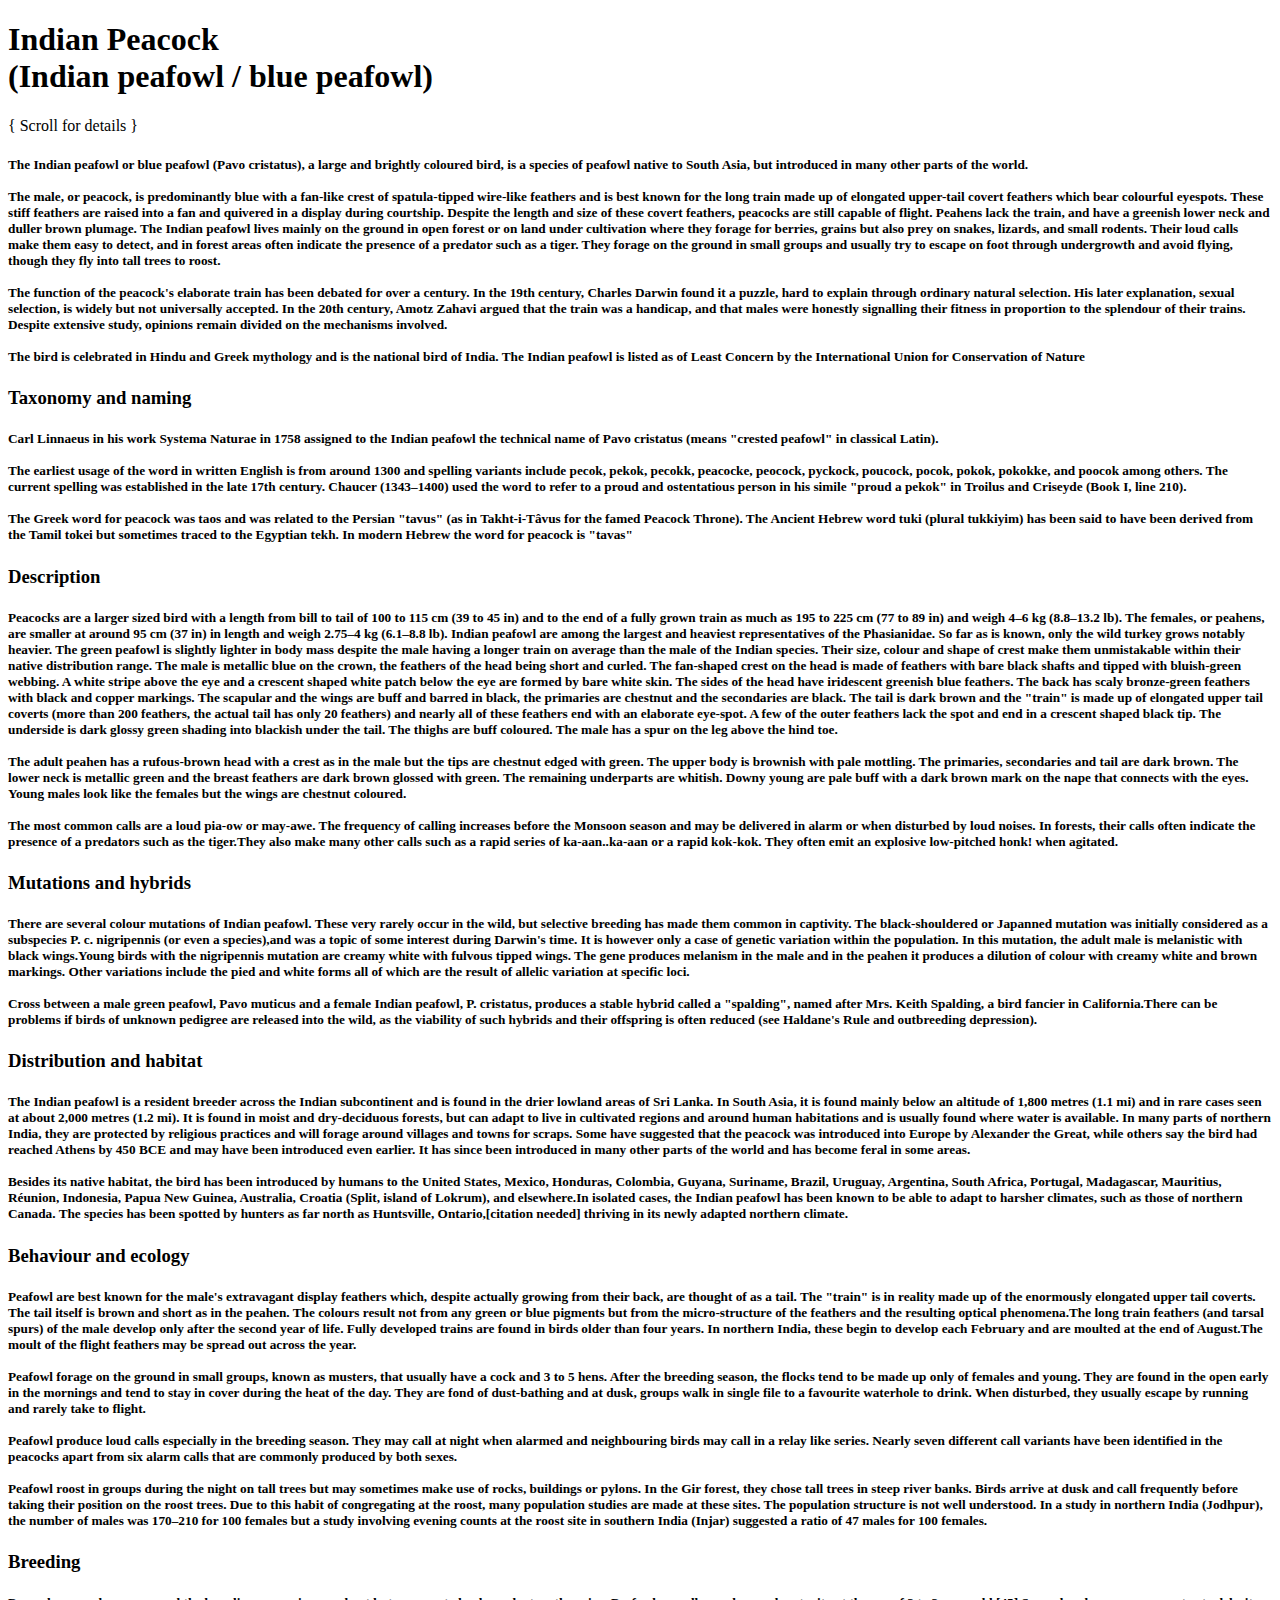
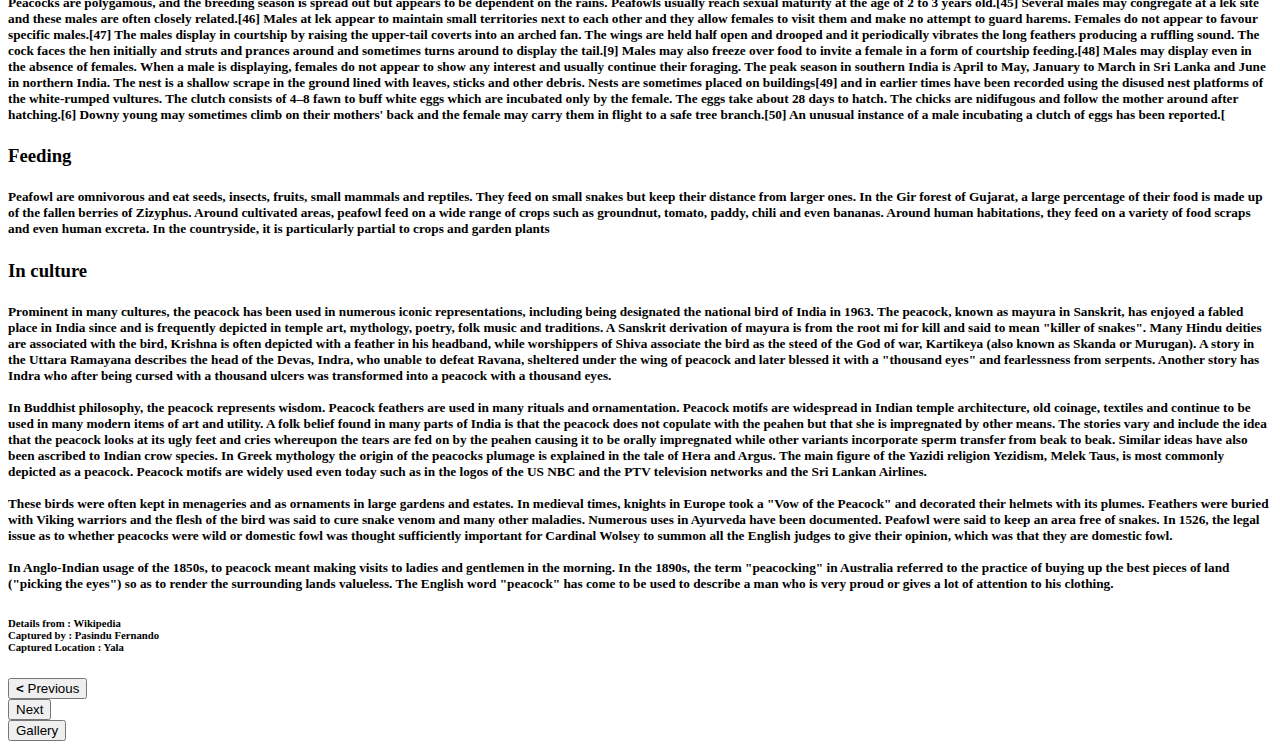
==== page3.html @ 511b8f13 "Create page3.html" ====
<!doctype html>
<html lang="en">
	<head>
		<meta charset="UTF-8">
		<meta name="viewport" content="width=device-width,initial-scale=1.0">
		<meta http-equiv="X-UA-Compatible" content="ie=edge" >
		<title>Peacock</title>
		<link rel="stylesheet" type="text/css" href="css/des/parallax3.css"> <!--Linking to the external style sheets-->
		<link rel="stylesheet" type="text/css" href="css/des/back_button.css">
		<link rel="stylesheet" type="text/css" href="css/des/next.css">
		<link rel="stylesheet" type="text/css" href="css/des/prev.css">
		<style>
			footer{
				margin-top: 4090px;
				/*margin-top:1050px;*/
				padding: 1px;
				background-color:#519668;
				text-align:center;
				position: fixed;
				width: 100%;
				margin-left: 0;
			}

		</style>
	</head>

	<body>

		<header>
			<h1>Indian Peacock <br>
				(Indian peafowl / blue peafowl)</h1>
			<p>{ Scroll for details }</p>
			</header>		
			<div class="container">
				<h5>
					The Indian peafowl or blue peafowl (Pavo cristatus), a large and brightly coloured bird, is a species of peafowl native to South Asia, but introduced in many other parts of the world.<br><br>
					The male, or peacock, is predominantly blue with a fan-like crest of spatula-tipped wire-like feathers and is best known for the long train made up of elongated upper-tail covert feathers which bear colourful eyespots. These stiff feathers are raised into a fan and quivered in a display during courtship. Despite the length and size of these covert feathers, peacocks are still capable of flight. Peahens lack the train, and have a greenish lower neck and duller brown plumage. The Indian peafowl lives mainly on the ground in open forest or on land under cultivation where they forage for berries, grains but also prey on snakes, lizards, and small rodents. Their loud calls make them easy to detect, and in forest areas often indicate the presence of a predator such as a tiger. They forage on the ground in small groups and usually try to escape on foot through undergrowth and avoid flying, though they fly into tall trees to roost.<br><br>
					The function of the peacock's elaborate train has been debated for over a century. In the 19th century, Charles Darwin found it a puzzle, hard to explain through ordinary natural selection. His later explanation, sexual selection, is widely but not universally accepted. In the 20th century, Amotz Zahavi argued that the train was a handicap, and that males were honestly signalling their fitness in proportion to the splendour of their trains. Despite extensive study, opinions remain divided on the mechanisms involved.<br>
					<br>
					The bird is celebrated in Hindu and Greek mythology and is the national bird of India. The Indian peafowl is listed as of Least Concern by the International Union for Conservation of Nature
					</h5>
					<h3>Taxonomy and naming</h3>
					<h5>
						Carl Linnaeus in his work Systema Naturae in 1758 assigned to the Indian peafowl the technical name of Pavo cristatus (means "crested peafowl" in classical Latin).<br><br>
						The earliest usage of the word in written English is from around 1300 and spelling variants include pecok, pekok, pecokk, peacocke, peocock, pyckock, poucock, pocok, pokok, pokokke, and poocok among others. The current spelling was established in the late 17th century. Chaucer (1343–1400) used the word to refer to a proud and ostentatious person in his simile "proud a pekok" in Troilus and Criseyde (Book I, line 210).<br><br>
						The Greek word for peacock was taos and was related to the Persian "tavus" (as in Takht-i-Tâvus for the famed Peacock Throne). The Ancient Hebrew word tuki (plural tukkiyim) has been said to have been derived from the Tamil tokei but sometimes traced to the Egyptian tekh. In modern Hebrew the word for peacock is "tavas"
					</h5>	
					<h3>Description</h3>
					<h5>
						Peacocks are a larger sized bird with a length from bill to tail of 100 to 115 cm (39 to 45 in) and to the end of a fully grown train as much as 195 to 225 cm (77 to 89 in) and weigh 4–6 kg (8.8–13.2 lb). The females, or peahens, are smaller at around 95 cm (37 in) in length and weigh 2.75–4 kg (6.1–8.8 lb). Indian peafowl are among the largest and heaviest representatives of the Phasianidae. So far as is known, only the wild turkey grows notably heavier. The green peafowl is slightly lighter in body mass despite the male having a longer train on average than the male of the Indian species. Their size, colour and shape of crest make them unmistakable within their native distribution range. The male is metallic blue on the crown, the feathers of the head being short and curled. The fan-shaped crest on the head is made of feathers with bare black shafts and tipped with bluish-green webbing. A white stripe above the eye and a crescent shaped white patch below the eye are formed by bare white skin. The sides of the head have iridescent greenish blue feathers. The back has scaly bronze-green feathers with black and copper markings. The scapular and the wings are buff and barred in black, the primaries are chestnut and the secondaries are black. The tail is dark brown and the "train" is made up of elongated upper tail coverts (more than 200 feathers, the actual tail has only 20 feathers) and nearly all of these feathers end with an elaborate eye-spot. A few of the outer feathers lack the spot and end in a crescent shaped black tip. The underside is dark glossy green shading into blackish under the tail. The thighs are buff coloured. The male has a spur on the leg above the hind toe.<br><br>
						The adult peahen has a rufous-brown head with a crest as in the male but the tips are chestnut edged with green. The upper body is brownish with pale mottling. The primaries, secondaries and tail are dark brown. The lower neck is metallic green and the breast feathers are dark brown glossed with green. The remaining underparts are whitish. Downy young are pale buff with a dark brown mark on the nape that connects with the eyes. Young males look like the females but the wings are chestnut coloured.<br><br>
						The most common calls are a loud pia-ow or may-awe. The frequency of calling increases before the Monsoon season and may be delivered in alarm or when disturbed by loud noises. In forests, their calls often indicate the presence of a predators such as the tiger.They also make many other calls such as a rapid series of ka-aan..ka-aan or a rapid kok-kok. They often emit an explosive low-pitched honk! when agitated. 
					</h5>	
					<h3>Mutations and hybrids</h3>
					<h5>
						There are several colour mutations of Indian peafowl. These very rarely occur in the wild, but selective breeding has made them common in captivity. The black-shouldered or Japanned mutation was initially considered as a subspecies P. c. nigripennis (or even a species),and was a topic of some interest during Darwin's time. It is however only a case of genetic variation within the population. In this mutation, the adult male is melanistic with black wings.Young birds with the nigripennis mutation are creamy white with fulvous tipped wings. The gene produces melanism in the male and in the peahen it produces a dilution of colour with creamy white and brown markings. Other variations include the pied and white forms all of which are the result of allelic variation at specific loci.<br><br>
						Cross between a male green peafowl, Pavo muticus and a female Indian peafowl, P. cristatus, produces a stable hybrid called a "spalding", named after Mrs. Keith Spalding, a bird fancier in California.There can be problems if birds of unknown pedigree are released into the wild, as the viability of such hybrids and their offspring is often reduced (see Haldane's Rule and outbreeding depression).
					</h5>	
					<h3>Distribution and habitat</h3>
					<h5>
						The Indian peafowl is a resident breeder across the Indian subcontinent and is found in the drier lowland areas of Sri Lanka. In South Asia, it is found mainly below an altitude of 1,800 metres (1.1 mi) and in rare cases seen at about 2,000 metres (1.2 mi). It is found in moist and dry-deciduous forests, but can adapt to live in cultivated regions and around human habitations and is usually found where water is available. In many parts of northern India, they are protected by religious practices and will forage around villages and towns for scraps. Some have suggested that the peacock was introduced into Europe by Alexander the Great, while others say the bird had reached Athens by 450 BCE and may have been introduced even earlier. It has since been introduced in many other parts of the world and has become feral in some areas.<br><br>
						Besides its native habitat, the bird has been introduced by humans to the United States, Mexico, Honduras, Colombia, Guyana, Suriname, Brazil, Uruguay, Argentina, South Africa, Portugal, Madagascar, Mauritius, Réunion, Indonesia, Papua New Guinea, Australia, Croatia (Split, island of Lokrum), and elsewhere.In isolated cases, the Indian peafowl has been known to be able to adapt to harsher climates, such as those of northern Canada. The species has been spotted by hunters as far north as Huntsville, Ontario,[citation needed] thriving in its newly adapted northern climate. 
					</h5>	
					<h3>Behaviour and ecology</h3>
					<h5>
						Peafowl are best known for the male's extravagant display feathers which, despite actually growing from their back, are thought of as a tail. The "train" is in reality made up of the enormously elongated upper tail coverts. The tail itself is brown and short as in the peahen. The colours result not from any green or blue pigments but from the micro-structure of the feathers and the resulting optical phenomena.The long train feathers (and tarsal spurs) of the male develop only after the second year of life. Fully developed trains are found in birds older than four years. In northern India, these begin to develop each February and are moulted at the end of August.The moult of the flight feathers may be spread out across the year.<br><br>

						Peafowl forage on the ground in small groups, known as musters, that usually have a cock and 3 to 5 hens. After the breeding season, the flocks tend to be made up only of females and young. They are found in the open early in the mornings and tend to stay in cover during the heat of the day. They are fond of dust-bathing and at dusk, groups walk in single file to a favourite waterhole to drink. When disturbed, they usually escape by running and rarely take to flight.<br><br>

						Peafowl produce loud calls especially in the breeding season. They may call at night when alarmed and neighbouring birds may call in a relay like series. Nearly seven different call variants have been identified in the peacocks apart from six alarm calls that are commonly produced by both sexes.<br><br>

						Peafowl roost in groups during the night on tall trees but may sometimes make use of rocks, buildings or pylons. In the Gir forest, they chose tall trees in steep river banks. Birds arrive at dusk and call frequently before taking their position on the roost trees. Due to this habit of congregating at the roost, many population studies are made at these sites. The population structure is not well understood. In a study in northern India (Jodhpur), the number of males was 170–210 for 100 females but a study involving evening counts at the roost site in southern India (Injar) suggested a ratio of 47 males for 100 females.
					</h5>	
					<h3>Breeding</h3>
					<h5>
						Peacocks are polygamous, and the breeding season is spread out but appears to be dependent on the rains. Peafowls usually reach sexual maturity at the age of 2 to 3 years old.[45] Several males may congregate at a lek site and these males are often closely related.[46] Males at lek appear to maintain small territories next to each other and they allow females to visit them and make no attempt to guard harems. Females do not appear to favour specific males.[47] The males display in courtship by raising the upper-tail coverts into an arched fan. The wings are held half open and drooped and it periodically vibrates the long feathers producing a ruffling sound. The cock faces the hen initially and struts and prances around and sometimes turns around to display the tail.[9] Males may also freeze over food to invite a female in a form of courtship feeding.[48] Males may display even in the absence of females. When a male is displaying, females do not appear to show any interest and usually continue their foraging.

						The peak season in southern India is April to May, January to March in Sri Lanka and June in northern India. The nest is a shallow scrape in the ground lined with leaves, sticks and other debris. Nests are sometimes placed on buildings[49] and in earlier times have been recorded using the disused nest platforms of the white-rumped vultures. The clutch consists of 4–8 fawn to buff white eggs which are incubated only by the female. The eggs take about 28 days to hatch. The chicks are nidifugous and follow the mother around after hatching.[6] Downy young may sometimes climb on their mothers' back and the female may carry them in flight to a safe tree branch.[50] An unusual instance of a male incubating a clutch of eggs has been reported.[
					</h5>	
					<h3>Feeding</h3>
					<h5>
						Peafowl are omnivorous and eat seeds, insects, fruits, small mammals and reptiles. They feed on small snakes but keep their distance from larger ones. In the Gir forest of Gujarat, a large percentage of their food is made up of the fallen berries of Zizyphus. Around cultivated areas, peafowl feed on a wide range of crops such as groundnut, tomato, paddy, chili and even bananas. Around human habitations, they feed on a variety of food scraps and even human excreta. In the countryside, it is particularly partial to crops and garden plants
					</h5>
					<h3>In culture</h3>
					<h5>
						Prominent in many cultures, the peacock has been used in numerous iconic representations, including being designated the national bird of India in 1963. The peacock, known as mayura in Sanskrit, has enjoyed a fabled place in India since and is frequently depicted in temple art, mythology, poetry, folk music and traditions. A Sanskrit derivation of mayura is from the root mi for kill and said to mean "killer of snakes". Many Hindu deities are associated with the bird, Krishna is often depicted with a feather in his headband, while worshippers of Shiva associate the bird as the steed of the God of war, Kartikeya (also known as Skanda or Murugan). A story in the Uttara Ramayana describes the head of the Devas, Indra, who unable to defeat Ravana, sheltered under the wing of peacock and later blessed it with a "thousand eyes" and fearlessness from serpents. Another story has Indra who after being cursed with a thousand ulcers was transformed into a peacock with a thousand eyes.<br><br>

						In Buddhist philosophy, the peacock represents wisdom. Peacock feathers are used in many rituals and ornamentation. Peacock motifs are widespread in Indian temple architecture, old coinage, textiles and continue to be used in many modern items of art and utility. A folk belief found in many parts of India is that the peacock does not copulate with the peahen but that she is impregnated by other means. The stories vary and include the idea that the peacock looks at its ugly feet and cries whereupon the tears are fed on by the peahen causing it to be orally impregnated while other variants incorporate sperm transfer from beak to beak. Similar ideas have also been ascribed to Indian crow species. In Greek mythology the origin of the peacocks plumage is explained in the tale of Hera and Argus. The main figure of the Yazidi religion Yezidism, Melek Taus, is most commonly depicted as a peacock. Peacock motifs are widely used even today such as in the logos of the US NBC and the PTV television networks and the Sri Lankan Airlines.<br><br>

						These birds were often kept in menageries and as ornaments in large gardens and estates. In medieval times, knights in Europe took a "Vow of the Peacock" and decorated their helmets with its plumes. Feathers were buried with Viking warriors and the flesh of the bird was said to cure snake venom and many other maladies. Numerous uses in Ayurveda have been documented. Peafowl were said to keep an area free of snakes. In 1526, the legal issue as to whether peacocks were wild or domestic fowl was thought sufficiently important for Cardinal Wolsey to summon all the English judges to give their opinion, which was that they are domestic fowl.<br><br>

						In Anglo-Indian usage of the 1850s, to peacock meant making visits to ladies and gentlemen in the morning. In the 1890s, the term "peacocking" in Australia referred to the practice of buying up the best pieces of land ("picking the eyes") so as to render the surrounding lands valueless. The English word "peacock" has come to be used to describe a man who is very proud or gives a lot of attention to his clothing.
					</h5>	
					<h6>
						Details from : Wikipedia<br>
						Captured by : Pasindu Fernando<br>
						Captured Location : Yala<br>
					</h6>
			</div>
			<div class="prev">
				<div class="btn">
					<a href="page2.html"><button class="btn btn2"><b><</b> Previous </button> 
				</div>	
			</div>
			<div class="next">
				<div class="btn">
					<a href="page4.html"><button class="btn btn1">Next <b></b></button> 
				</div>	
			</div>
			<div class="back">
				<div class="btn">
					<a href="index.html"><button type="button">Gallery</button> 
				</div>	
			</div>
		<footer>
			<h4>
				Photos by Pasindu Fernando<br>
				Sri Lankan Wildlife Foundation © Page created by -
				<a href="https://github.com/PasinduAnthony/images/blob/master/Pasindu%20Fernando.pdf">Pasindu Fernando</a>
			</h4>
		</footer>
		
	</body>
</html>
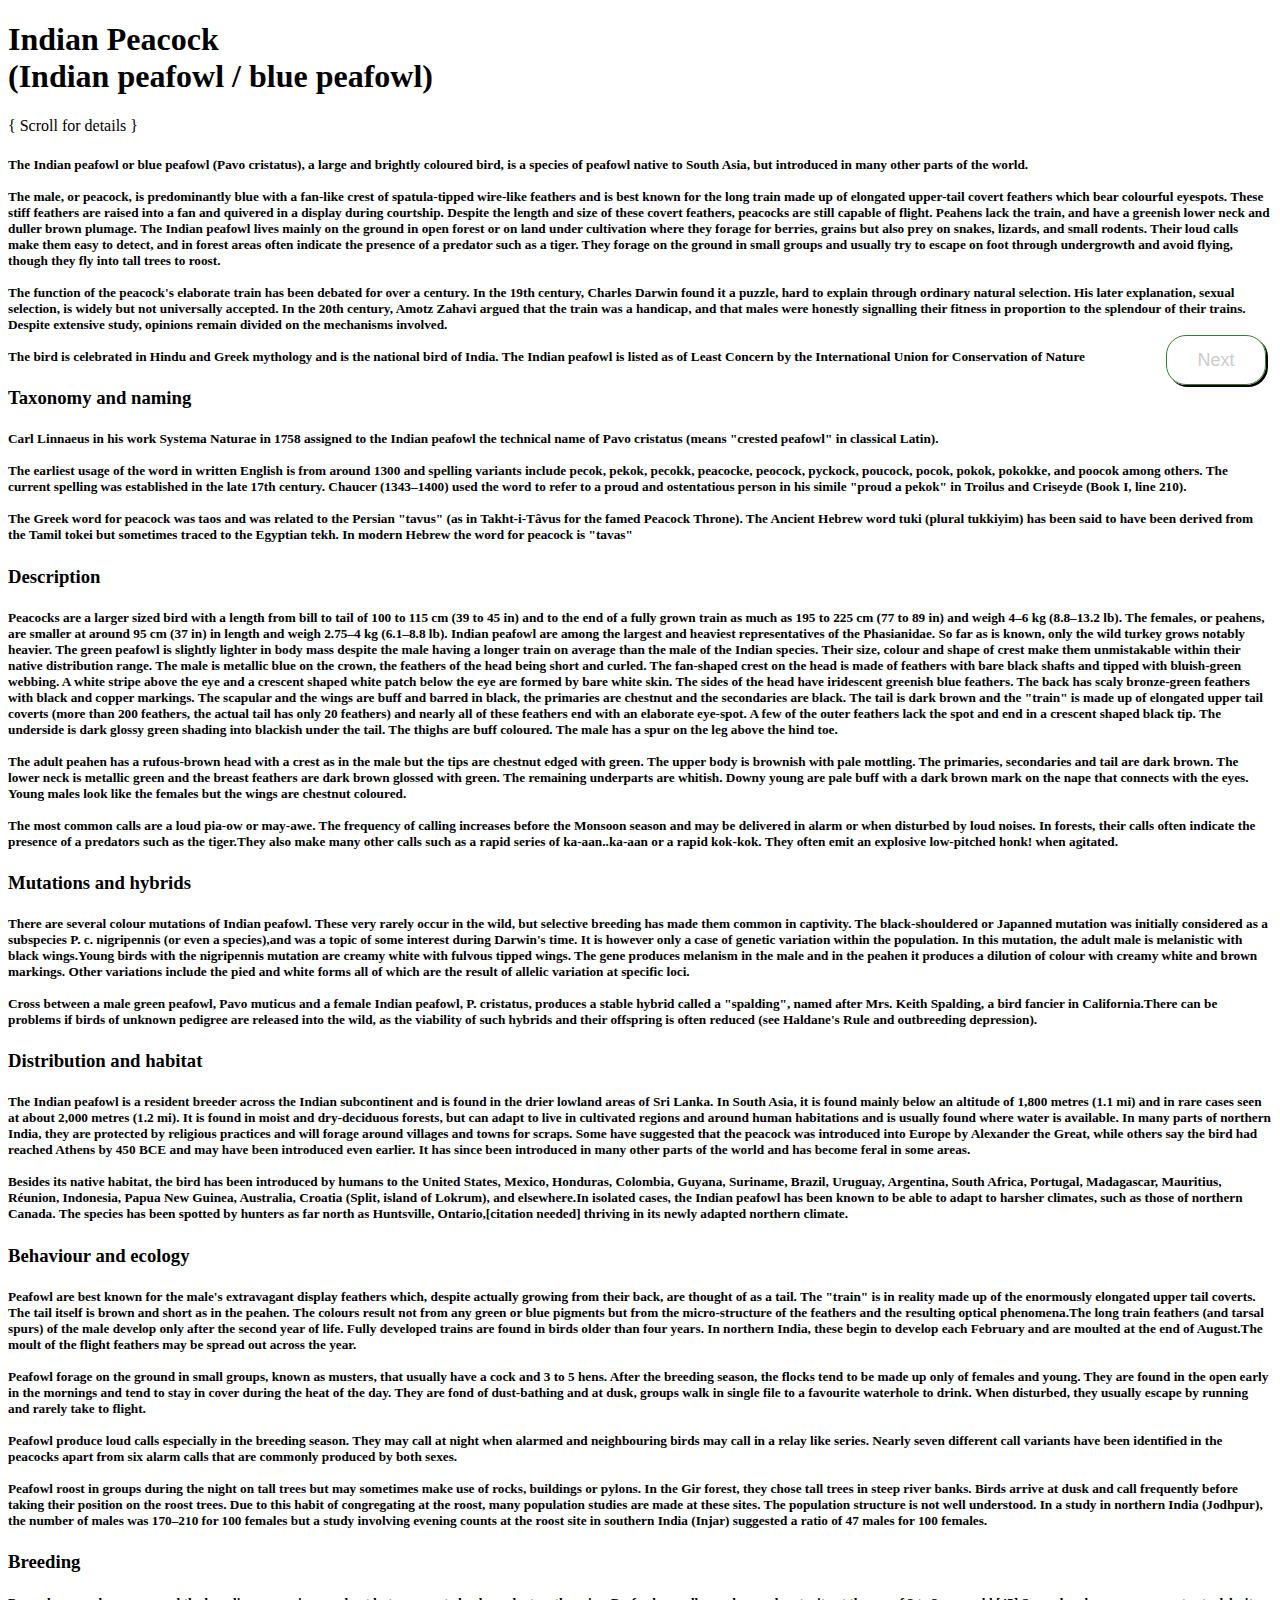
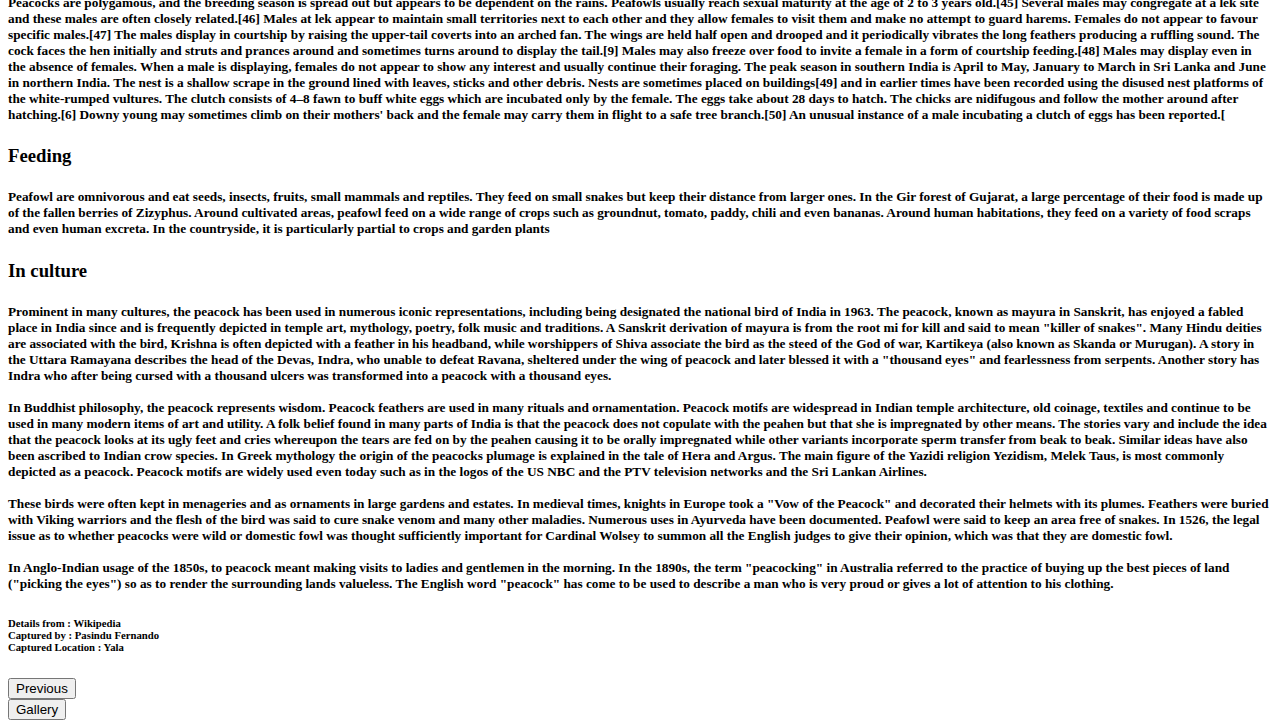
==== commit ef613918: "Update page3.html" ====
--- a/page3.html
+++ b/page3.html
@@ -5,10 +5,10 @@
 		<meta name="viewport" content="width=device-width,initial-scale=1.0">
 		<meta http-equiv="X-UA-Compatible" content="ie=edge" >
 		<title>Peacock</title>
-		<link rel="stylesheet" type="text/css" href="css/des/parallax3.css"> <!--Linking to the external style sheets-->
-		<link rel="stylesheet" type="text/css" href="css/des/back_button.css">
-		<link rel="stylesheet" type="text/css" href="css/des/next.css">
-		<link rel="stylesheet" type="text/css" href="css/des/prev.css">
+		<link rel="stylesheet" type="text/css" href="parallax3.css"> <!--Linking to the external style sheets-->
+		<link rel="stylesheet" type="text/css" href="back_button.css">
+		<link rel="stylesheet" type="text/css" href="next.css">
+		<link rel="stylesheet" type="text/css" href="prev.css">
 		<style>
 			footer{
 				margin-top: 4090px;
@@ -99,7 +99,7 @@
 			</div>
 			<div class="prev">
 				<div class="btn">
-					<a href="page2.html"><button class="btn btn2"><b><</b> Previous </button> 
+					<a href="page2.html"><button class="btn btn2"><b></b> Previous </button> 
 				</div>	
 			</div>
 			<div class="next">
--- a/next.css
+++ b/next.css
@@ -0,0 +1,72 @@
+.btn1{
+	position: absolute;
+	top: 40%;
+	left :95%;
+	box-shadow: 2px 2px 0px black;
+	transform:translate(-50% , -50%);
+}
+	
+
+.btn1{
+	background:none;
+	color:#ccc;
+	width:100px;
+	height:50px;
+	border:1px solid #338033; /*green colour*/
+	font-size:18px;
+	font-color:white;
+	border-radius:20px;
+	transition:.6s;
+	overflow:hidden;
+}
+.btn1:focus{
+	outline:none;
+}
+.btn1:before{
+	content:'';
+	display:block;
+	position:absolute;
+	background:rgba(255,255,255,.5);
+	width:60px;
+	height:100%;
+	left:0;
+	top:0;
+	opacity:.5s;
+	filter:blur(30px);
+	transform: translateX(-130px) skewX(-15deg);
+}
+.btn1:after{
+	content:'';
+	display:block;
+	position:absolute;
+	background:(255,255,255,.2);
+	width:30px;
+	height:100%;
+	top:0;
+	opacity: 0;
+	filter:blur(30px);
+	transform: translate(-100px) scaleX(-15deg);
+}
+.btn1:hover{
+	background:#338033;
+	cursor:pointer;
+}
+.btn1:hover:before{
+	transform:translateX(300px) skewX(-15deg);
+	opacity:.6;
+	transition:.7s; 
+}
+.btn1:hover:after{
+	transform:translateX(300px) skewX(-15deg);
+	opacity:1;
+	transition:.7s; 
+}
+
+
+
+
+
+
+
+
+
